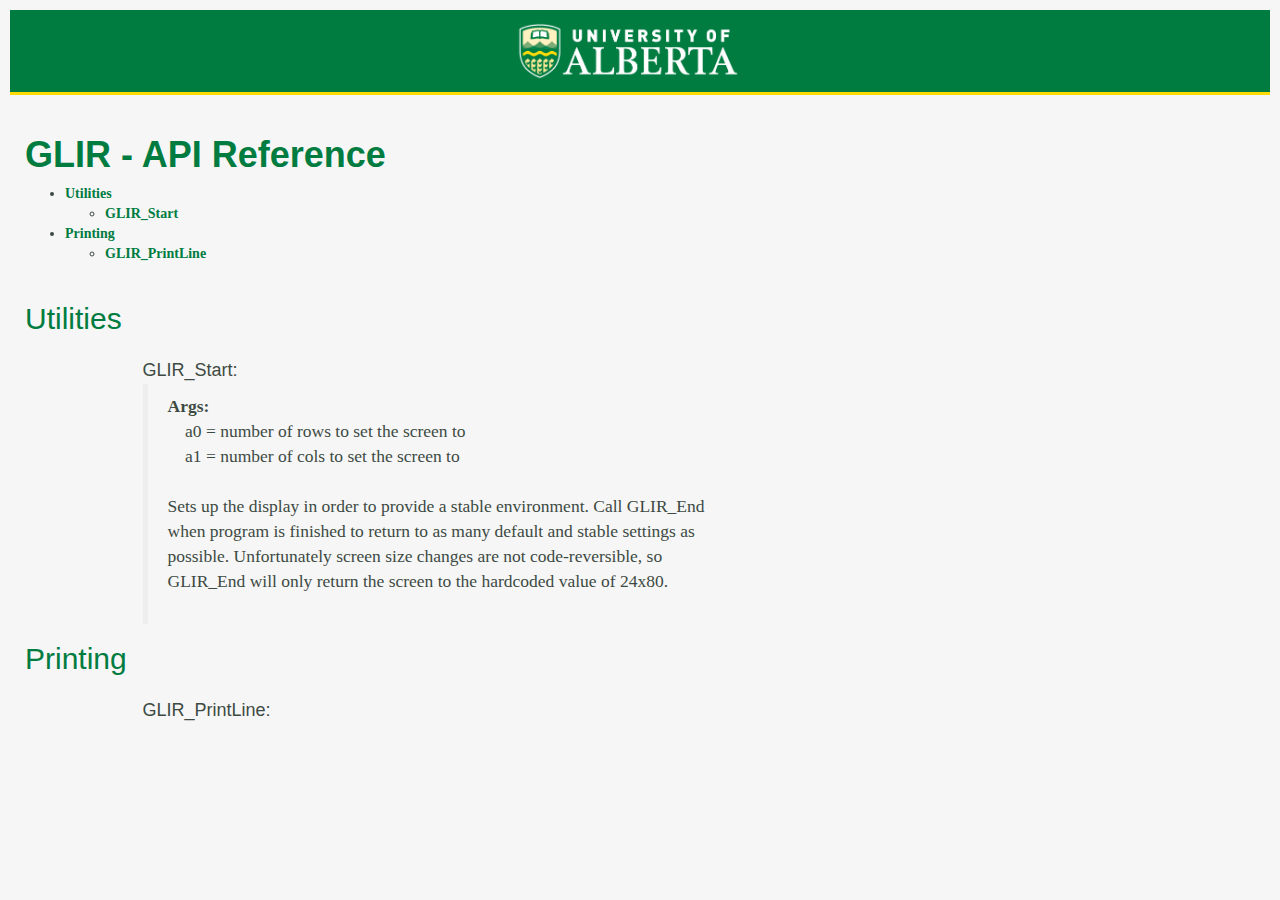
==== docs/reference.html @ 46a1d0a6 "Begun implementing API reference" ====
<!-- saved from url=(0061)https://ro-s-web-p-02.registrar.ualberta.ca/connect/index.php -->
<html lang="en"><head><meta http-equiv="Content-Type" content="text/html; charset=UTF-8">

<meta http-equiv="X-UA-Compatible" content="IE=edge">
<meta name="viewport" content="width=device-width, initial-scale=1">
<noscript>
        <meta http-equiv="refresh" content="0;url=noscript.html">
</noscript>
<title>GLIR - Reference</title>


<script src="../css_files/jquery.min.js"></script>
<script src="../css_files/jquery-ui.min.js"></script>
<script src="../css_files/bootstrap.min.js"></script>
<script src="../css_files//main.js"></script>

<link href="../css_files/bootstrap.min.css" rel="stylesheet">
<link href="../css_files/custom.css" rel="stylesheet">
<link href="../css_files/font-awesome.min.css" rel="stylesheet">
<link href="../css_files/jquery-ui.min.css" rel="stylesheet">

<meta charset="utf-8">
<meta name="viewport" content="width=device-width, initial-scale=1, shrink-to-fit=no">
<!--
    <link rel="stylesheet" href="https://maxcdn.bootstrapcdn.com/bootstrap/4.0.0-beta/css/bootstrap.min.css" integrity="sha384-/Y6pD6FV/Vv2HJnA6t+vslU6fwYXjCFtcEpHbNJ0lyAFsXTsjBbfaDjzALeQsN6M" crossorigin="anonymous">
-->

</head>
<body style="margin: 1rem">

<div class="banner container-fluid">
    <div class="container text-center banner-logo"><a href="http://www.ualberta.ca/"><img src="../css_files/logo-reverse.png"></a>
    </div>
</div>

    <div class="container-fluid">

        <h1 class="greentext"><strong>GLIR - API Reference</strong></h1>

    <ul>
        <li><b><a href="#Util">Utilities</a></b></li>
            <ul>
                <li><b><a href="#Start">GLIR_Start</a></b></li>
            </ul>
        </li>
        <li><b><a href="#Print">Printing</a></b>
            <ul>
                <li><b><a href="#PrintLine">GLIR_PrintLine</a></b></li>
            </ul>
        </li>
    </ul>

    <!-- <div><br><br><br><br><br><br><br><br><br><br><br><br><br><br><br><br><br><br><br><br><br><br><br><br><br><br><br><br><br><br><br><br><br><br><br><br><br><br><br><br><br><br><br><br></div> -->

    <div class="container-fluid">
        <div class="row">
            <div id="Util">
                <h2 class="greentext">Utilities</h2>
            </div>
                <div id="Start">
                    <div class="col-md-12 col-md-offset-1">
                        <dl><h4>GLIR_Start:</h4>
                            <!-- <div class="col-md-12 col-md-offset-1"> -->
                            <blockquote>
                            <div><dl>
                            <dt>Args:</dt>
                                    <dd>&emsp;a0 = number of rows to set the screen to<br>
                                        &emsp;a1 = number of cols to set the screen to<br></dd>
                                        <br>
                                        Sets up the display in order to provide a stable environment. Call GLIR_End<br>
                                        when program is finished to return to as many default and stable settings as<br>
                                        possible. Unfortunately screen size changes are not code-reversible, so<br>
                                        GLIR_End will only return the screen to the hardcoded value of 24x80.
                            </dl>
                            </div></blockquote>
                            <!-- </div> -->
                        </dl>
                    </div>
                </div>

            <div id="Print">
                <h2 class="greentext">Printing</h2>
            </div>
                <div id="PrintLine">
                    <div class="col-md-12 col-md-offset-1">
                        <h4>GLIR_PrintLine:</h4>
                    </div>
                </div>
        </div>

    </div>

</div>
</body>
</html>
---- css_files/custom.css ----
@font-face {
	font-family: DinWeb;
	src: url("../fonts/DINWeb.eot?#iefix") format("embedded-opentype"),
	     url("../fonts/DINWeb.woff") format("woff");
}

@font-face {
	font-family: DinWeb;
	src: url("../fonts/DINWeb-Bold.eot?#iefix") format("embedded-opentype"),
	     url("../fonts/DINWeb-Bold.woff") format("woff");
	font-weight: bold;
}

@font-face {
	font-family: DinWeb Medium;
	src: url("../fonts/DINWeb-Medium.eot?#iefix") format("embedded-opentype"),
	     url("../fonts/DINWeb-Medium.woff") format("woff");
}

@font-face {
    font-family: "FontAwesome";
    font-style: normal;
    font-weight: normal;
	/*src:url('//ualberta.ca/~publicas/uofa/font/fontawesome-webfont.eot');src:url('//ualberta.ca/~publicas/uofa/font/fontawesome-webfont.eot?#iefix') format('embedded-opentype'),url('//ualberta.ca/~publicas/uofa/font/fontawesome-webfont.woff') format('woff'),url('//ualberta.ca/~publicas/uofa/font/fontawesome-webfont.ttf') format('truetype'),url('//ualberta.ca/~publicas/uofa/font/fontawesome-webfont.svg#FontAwesome') format('svg');
*/
    src:url(//netdna.bootstrapcdn.com/font-awesome/2.0/font/fontawesome-webfont.eot?#iefix) format('eot'),
    url(//netdna.bootstrapcdn.com/font-awesome/2.0/font/fontawesome-webfont.woff) format('woff'),
    url(//netdna.bootstrapcdn.com/font-awesome/2.0/font/fontawesome-webfont.ttf) format('truetype'),
    url(//netdna.bootstrapcdn.com/font-awesome/2.0/font/fontawesome-webfont.svg#FontAwesome) format('svg');
}

.navbar-default {
background-color: #ffffff;
}

.navbar-default .navbar-nav>li>a {
color: #999;
}

body{
	background: #f6f6f6 url(../img/bg.gif) repeat top left;
	color: #3d4a43;
	font-family: "DinWeb";
}

.banner{
	background:#007c41 url(../img/banner-bg.svg) no-repeat center center;
	border-bottom:3px solid #FFDB05;
	color:white;
	font-size:48px;
	height:85px;
	background-size: cover;
	margin-bottom:6px;
}

.banner-logo img {
  margin-top: 0.25em;
  margin-left: -0.5em;
  height: 1.2em;
}

.wrapper{
	/*max-width:1060px;
	margin:auto;*/
	max-width: 1110px;
	margin: auto;
	padding-top: 0.9em;
}
.content{
	padding: 0 auto;
	min-height: 942px;
}

.well h3{
	margin-top:0px;
}

h1, h2, h3, h4, h5, h6, .site-title {
	margin: 1em 0 .3em;
	font-family: "DinWeb Medium",sans-serif;
	font-weight: normal;
	line-height: 1;
	color: inherit;
	text-rendering: optimizelegibility;
}

.greentext{
	color:#007c41;
}

.redtext{
	color:#FF6B6B;
}

#ro-logo{
		max-width: 392px;
		max-height:72px;
		background: transparent url(../img/ua-ro-logo.png) no-repeat center left;
		margin-top:0.25em;
		background-size: contain;
		display:block;
}

/*BTN FROM UALBERTA.ca*/
.btn{border:1px solid;font-size:1.2em;line-height:1em;padding:0.8em 1.5em 0.6em 1.5em;-webkit-border-radius:7px;-moz-border-radius:7px;border-radius:7px;font-family:"DIN Bold","Helvetica Neue",Helvetica,Arial,sans-serif;font-weight:normal;text-decoration:none;font-weight:500;text-align:center;}.btn:hover{text-decoration:none;}
.btn:active{text-shadow:none;text-decoration:none;}

.btn-green{border:1px solid #00af5c;border-bottom-color:#006d39;border-right-color:#007c41;font-size:1.2em;line-height:1em;*background-color:#00964f;background-image:-moz-linear-gradient(top, #00af5c, #007c41);background-image:-webkit-gradient(linear, 0 0, 0 100%, from(#00af5c), to(#007c41));background-image:-webkit-linear-gradient(top, #00af5c, #007c41);background-image:-o-linear-gradient(top, #00af5c, #007c41);background-image:linear-gradient(to bottom, #00af5c, #007c41);background-repeat:repeat-x;filter:progid:DXImageTransform.Microsoft.gradient(startColorstr='#ff00af5c', endColorstr='#ff007c41', GradientType=0);padding:0.8em 1.5em 0.6em 1.5em;-webkit-border-radius:7px;-moz-border-radius:7px;border-radius:7px;font-family:"DinWeb","Helvetica Neue",Helvetica,Arial,sans-serif;font-weight:normal;text-decoration:none;font-weight:500;color:#ffffff;text-shadow:1px 1px 1px #055e33;-webkit-box-shadow:0px 1px 4px rgba(0, 0, 0, 0.15), inset 1px 1px 1px #63cb9a, inset 0px -1px 3px #006234;-moz-box-shadow:0px 1px 4px rgba(0, 0, 0, 0.15), inset 1px 1px 1px #63cb9a, inset 0px -1px 3px #006234;box-shadow:0px 1px 4px rgba(0, 0, 0, 0.15), inset 1px 1px 1px #63cb9a, inset 0px -1px 3px #006234;text-align:center;}.btn-green:hover{*background-color:#00a054;background-image:-moz-linear-gradient(top, #00b961, #008646);background-image:-webkit-gradient(linear, 0 0, 0 100%, from(#00b961), to(#008646));background-image:-webkit-linear-gradient(top, #00b961, #008646);background-image:-o-linear-gradient(top, #00b961, #008646);background-image:linear-gradient(to bottom, #00b961, #008646);background-repeat:repeat-x;filter:progid:DXImageTransform.Microsoft.gradient(startColorstr='#ff00b961', endColorstr='#ff008646', GradientType=0);text-decoration:none;color:#ffffff;}
.btn-green:active{*background-color:#00a255;background-image:-moz-linear-gradient(top, #00964f, #00af5c);background-image:-webkit-gradient(linear, 0 0, 0 100%, from(#00964f), to(#00af5c));background-image:-webkit-linear-gradient(top, #00964f, #00af5c);background-image:-o-linear-gradient(top, #00964f, #00af5c);background-image:linear-gradient(to bottom, #00964f, #00af5c);background-repeat:repeat-x;filter:progid:DXImageTransform.Microsoft.gradient(startColorstr='#ff00964f', endColorstr='#ff00af5c', GradientType=0);-webkit-box-shadow:0px -1px 4px #ffffff, inset 0px -1px 6px #007c41;-moz-box-shadow:0px -1px 4px #ffffff, inset 0px -1px 6px #007c41;box-shadow:0px -1px 4px #ffffff, inset 0px -1px 6px #007c41;border:1px solid #007c41;text-shadow:none;text-decoration:none;color:#ffffff;}
.btn-grey{border:1px solid #dfe9e3;border-bottom-color:#b8cec1;border-right-color:#d0dfd6;font-size:1.2em;line-height:1em;*background-color:#eaefec;background-image:-moz-linear-gradient(top, #f4f4f4, #dfe9e3);background-image:-webkit-gradient(linear, 0 0, 0 100%, from(#f4f4f4), to(#dfe9e3));background-image:-webkit-linear-gradient(top, #f4f4f4, #dfe9e3);background-image:-o-linear-gradient(top, #f4f4f4, #dfe9e3);background-image:linear-gradient(to bottom, #f4f4f4, #dfe9e3);background-repeat:repeat-x;filter:progid:DXImageTransform.Microsoft.gradient(startColorstr='#fff4f4f4', endColorstr='#ffdfe9e3', GradientType=0);padding:0.8em 1em 0.6em 1em;-webkit-border-radius:7px;-moz-border-radius:7px;border-radius:7px;font-family:"DinWeb","Helvetica Neue",Helvetica,Arial,sans-serif;font-weight:normal;text-decoration:none;font-weight:500;color:#007c41;text-shadow:0px 1px 1px #ffffff;-webkit-box-shadow:0px 1px 4px rgba(0, 0, 0, 0.15), inset 1px 1px 1px #ffffff, inset 0px -1px 3px #d0dfd6;-moz-box-shadow:0px 1px 4px rgba(0, 0, 0, 0.15), inset 1px 1px 1px #ffffff, inset 0px -1px 3px #d0dfd6;box-shadow:0px 1px 4px rgba(0, 0, 0, 0.15), inset 1px 1px 1px #ffffff, inset 0px -1px 3px #d0dfd6;text-align:center;}.btn-grey:hover{*background-color:#f8faf9;background-image:-moz-linear-gradient(top, #ffffff, #f1f5f3);background-image:-webkit-gradient(linear, 0 0, 0 100%, from(#ffffff), to(#f1f5f3));background-image:-webkit-linear-gradient(top, #ffffff, #f1f5f3);background-image:-o-linear-gradient(top, #ffffff, #f1f5f3);background-image:linear-gradient(to bottom, #ffffff, #f1f5f3);background-repeat:repeat-x;filter:progid:DXImageTransform.Microsoft.gradient(startColorstr='#ffffffff', endColorstr='#fff1f5f3', GradientType=0);text-decoration:none;color:#007c41;}
.btn-grey:active{*background-color:#e0e7e3;background-image:-moz-linear-gradient(top, #d0dfd6, #f0f0f0);background-image:-webkit-gradient(linear, 0 0, 0 100%, from(#d0dfd6), to(#f0f0f0));background-image:-webkit-linear-gradient(top, #d0dfd6, #f0f0f0);background-image:-o-linear-gradient(top, #d0dfd6, #f0f0f0);background-image:linear-gradient(to bottom, #d0dfd6, #f0f0f0);background-repeat:repeat-x;filter:progid:DXImageTransform.Microsoft.gradient(startColorstr='#ffd0dfd6', endColorstr='#fff0f0f0', GradientType=0);-webkit-box-shadow:0px -1px 4px #ffffff, inset 0px -1px 6px #c1d4c9;-moz-box-shadow:0px -1px 4px #ffffff, inset 0px -1px 6px #c1d4c9;box-shadow:0px -1px 4px #ffffff, inset 0px -1px 6px #c1d4c9;border:1px solid #b5ccbe;text-shadow:none;text-decoration:none;color:#007c41;}
.btn-red{border:1px solid #7C0F00;border-bottom-color:#3a0700;border-right-color:#620c00;font-size:1.2em;line-height:1em;*background-color:#960800;background-image:-moz-linear-gradient(top, #af0000, #7c0f00);background-image:-webkit-gradient(linear, 0 0, 0 100%, from(#af0000), to(#7c0f00));background-image:-webkit-linear-gradient(top, #af0000, #7c0f00);background-image:-o-linear-gradient(top, #af0000, #7c0f00);background-image:linear-gradient(to bottom, #af0000, #7c0f00);background-repeat:repeat-x;filter:progid:DXImageTransform.Microsoft.gradient(startColorstr='#ffaf0000', endColorstr='#ff7c0f00', GradientType=0);padding:0.8em 1em 0.6em 1em;-webkit-border-radius:7px;-moz-border-radius:7px;border-radius:7px;font-family:"DinWeb","Helvetica Neue",Helvetica,Arial,sans-serif;font-weight:normal;text-decoration:none;font-weight:500;color:#fff;text-shadow:0px 1px 1px #6f6f6f;-webkit-box-shadow:0px 1px 4px rgba(0, 0, 0, 0.15), inset 1px 1px 1px #ff6262, inset 0px -1px 3px #960000;-moz-box-shadow:0px 1px 4px rgba(0, 0, 0, 0.15), inset 1px 1px 1px #ff6262, inset 0px -1px 3px #960000;box-shadow:0px 1px 4px rgba(0, 0, 0, 0.15), inset 1px 1px 1px #ff6262, inset 0px -1px 3px #960000;text-align:center;}.btn-red:hover{*background-color:#a50900;background-image:-moz-linear-gradient(top, #9b1300, #af0000);background-image:-webkit-gradient(linear, 0 0, 0 100%, from(#9b1300), to(#af0000));background-image:-webkit-linear-gradient(top, #9b1300, #af0000);background-image:-o-linear-gradient(top, #9b1300, #af0000);background-image:linear-gradient(to bottom, #9b1300, #af0000);background-repeat:repeat-x;filter:progid:DXImageTransform.Microsoft.gradient(startColorstr='#ff9b1300', endColorstr='#ffaf0000', GradientType=0);text-decoration:none;color:#fff;}
.btn-red:active{*background-color:#a20000;background-image:-moz-linear-gradient(top, #960000, #af0000);background-image:-webkit-gradient(linear, 0 0, 0 100%, from(#960000), to(#af0000));background-image:-webkit-linear-gradient(top, #960000, #af0000);background-image:-o-linear-gradient(top, #960000, #af0000);background-image:linear-gradient(to bottom, #960000, #af0000);background-repeat:repeat-x;filter:progid:DXImageTransform.Microsoft.gradient(startColorstr='#ff960000', endColorstr='#ffaf0000', GradientType=0);-webkit-box-shadow:0px -1px 4px #ffffff, inset 0px -1px 6px #7c0000;-moz-box-shadow:0px -1px 4px #ffffff, inset 0px -1px 6px #7c0000;box-shadow:0px -1px 4px #ffffff, inset 0px -1px 6px #7c0000;border:1px solid #350600;text-shadow:none;text-decoration:none;color:#fff;}
.btn-apply{text-shadow:1px 1px 1px #ffeedd;background-color:#ffdb05;background-image:-o-linear-gradient(transparent 90%, rgba(0, 0, 0, 0.1)),-o-linear-gradient(rgba(255, 255, 255, 0.15), rgba(255, 255, 255, 0.35) 50%, transparent 50%);background-image:-webkit-linear-gradient(transparent 90%, rgba(0, 0, 0, 0.1)),-webkit-linear-gradient(rgba(255, 255, 255, 0.15), rgba(255, 255, 255, 0.35) 50%, transparent 50%);background-image:-webkit-gradient(linear, left top, left bottom, from(transparent), color-stop(0.9, transparent), to(rgba(0, 0, 0, 0.1))),-webkit-gradient(linear, left top, left bottom, from(rgba(255, 255, 255, 0.15)), color-stop(0.5, rgba(255, 255, 255, 0.35)), color-stop(0.5, transparent), to(transparent));background-image:-moz-linear-gradient(transparent 90%, rgba(0, 0, 0, 0.1)),-moz-linear-gradient(rgba(255, 255, 255, 0.15), rgba(255, 255, 255, 0.35) 50%, transparent 50%);background-image:linear-gradient(transparent 90%, rgba(0, 0, 0, 0.1)),linear-gradient(rgba(255, 255, 255, 0.15), rgba(255, 255, 255, 0.35) 50%, transparent 50%);-webkit-box-shadow:0px 1px 4px rgba(0, 0, 0, 0.2), inset 0px 1px 4px rgba(255, 255, 255, 0.65);-moz-box-shadow:0px 1px 4px rgba(0, 0, 0, 0.2), inset 0px 1px 4px rgba(255, 255, 255, 0.65);box-shadow:0px 1px 4px rgba(0, 0, 0, 0.2), inset 0px 1px 4px rgba(255, 255, 255, 0.65);border:1px solid;border-color:transparent rgba(0, 0, 0, 0.15) rgba(0, 0, 0, 0.25);color:#007c41;position:relative;text-align:left;padding-left:10px;padding-right:2.5em;}.btn-apply:hover{text-shadow:1px 1px 1px #ffeedd;background-color:#ffe652;background-image:-o-linear-gradient(transparent 90%, rgba(0, 0, 0, 0.1)),-o-linear-gradient(rgba(255, 255, 255, 0.15), rgba(255, 255, 255, 0.35) 50%, transparent 50%);background-image:-webkit-linear-gradient(transparent 90%, rgba(0, 0, 0, 0.1)),-webkit-linear-gradient(rgba(255, 255, 255, 0.15), rgba(255, 255, 255, 0.35) 50%, transparent 50%);background-image:-webkit-gradient(linear, left top, left bottom, from(transparent), color-stop(0.9, transparent), to(rgba(0, 0, 0, 0.1))),-webkit-gradient(linear, left top, left bottom, from(rgba(255, 255, 255, 0.15)), color-stop(0.5, rgba(255, 255, 255, 0.35)), color-stop(0.5, transparent), to(transparent));background-image:-moz-linear-gradient(transparent 90%, rgba(0, 0, 0, 0.1)),-moz-linear-gradient(rgba(255, 255, 255, 0.15), rgba(255, 255, 255, 0.35) 50%, transparent 50%);background-image:linear-gradient(transparent 90%, rgba(0, 0, 0, 0.1)),linear-gradient(rgba(255, 255, 255, 0.15), rgba(255, 255, 255, 0.35) 50%, transparent 50%);-webkit-box-shadow:0px 1px 4px rgba(0, 0, 0, 0.2), inset 0px 1px 4px rgba(255, 255, 255, 0.65);-moz-box-shadow:0px 1px 4px rgba(0, 0, 0, 0.2), inset 0px 1px 4px rgba(255, 255, 255, 0.65);box-shadow:0px 1px 4px rgba(0, 0, 0, 0.2), inset 0px 1px 4px rgba(255, 255, 255, 0.65);border:1px solid;border-color:transparent rgba(0, 0, 0, 0.15) rgba(0, 0, 0, 0.25);color:#007c41;}
.btn-apply:active{text-shadow:1px 1px 1px #ffeedd;background-color:#fad600;background-image:-o-linear-gradient(transparent 90%, rgba(0, 0, 0, 0.1)),-o-linear-gradient(rgba(255, 255, 255, 0.15), rgba(255, 255, 255, 0.35) 50%, transparent 50%);background-image:-webkit-linear-gradient(transparent 90%, rgba(0, 0, 0, 0.1)),-webkit-linear-gradient(rgba(255, 255, 255, 0.15), rgba(255, 255, 255, 0.35) 50%, transparent 50%);background-image:-webkit-gradient(linear, left top, left bottom, from(transparent), color-stop(0.9, transparent), to(rgba(0, 0, 0, 0.1))),-webkit-gradient(linear, left top, left bottom, from(rgba(255, 255, 255, 0.15)), color-stop(0.5, rgba(255, 255, 255, 0.35)), color-stop(0.5, transparent), to(transparent));background-image:-moz-linear-gradient(transparent 90%, rgba(0, 0, 0, 0.1)),-moz-linear-gradient(rgba(255, 255, 255, 0.15), rgba(255, 255, 255, 0.35) 50%, transparent 50%);background-image:linear-gradient(transparent 90%, rgba(0, 0, 0, 0.1)),linear-gradient(rgba(255, 255, 255, 0.15), rgba(255, 255, 255, 0.35) 50%, transparent 50%);-webkit-box-shadow:0px 1px 4px rgba(0, 0, 0, 0.2), inset 0px 1px 4px rgba(180, 180, 180, 0.65);-moz-box-shadow:0px 1px 4px rgba(0, 0, 0, 0.2), inset 0px 1px 4px rgba(180, 180, 180, 0.65);box-shadow:0px 1px 4px rgba(0, 0, 0, 0.2), inset 0px 1px 4px rgba(180, 180, 180, 0.65);border:1px solid;border-color:transparent rgba(0, 0, 0, 0.15) rgba(0, 0, 0, 0.25);color:#007c41;-webkit-box-shadow:inset 0px 0px 5px #b79d00, 0px 1px 2px #b4b4b4;-moz-box-shadow:inset 0px 0px 5px #b79d00, 0px 1px 2px #b4b4b4;box-shadow:inset 0px 0px 5px #b79d00, 0px 1px 2px #b4b4b4;text-shadow:none;}
.btn-apply:after{position:absolute;top:0.4666666666666667em;right:10px;z-index:10;display:inline-block;font-family:FontAwesome;*display:inline;*zoom:1;font-style:normal;font-weight:normal;text-decoration:inherit;font-size:1.5em;top:50%;margin-top:-0.25em;height:0.75em;line-height:16px;vertical-align:middle;color:#007c41;text-shadow:1px 1px 2px #fff5b7;pointer-events:none;content:"\f0a9";}
.btn-work,.btn-give{text-shadow:1px 1px 1px #ffffff;background-color:#e8eeea;background-image:-o-linear-gradient(transparent 90%, rgba(0, 0, 0, 0.1)),-o-linear-gradient(rgba(255, 255, 255, 0.15), rgba(255, 255, 255, 0.35) 50%, transparent 50%);background-image:-webkit-linear-gradient(transparent 90%, rgba(0, 0, 0, 0.1)),-webkit-linear-gradient(rgba(255, 255, 255, 0.15), rgba(255, 255, 255, 0.35) 50%, transparent 50%);background-image:-webkit-gradient(linear, left top, left bottom, from(transparent), color-stop(0.9, transparent), to(rgba(0, 0, 0, 0.1))),-webkit-gradient(linear, left top, left bottom, from(rgba(255, 255, 255, 0.15)), color-stop(0.5, rgba(255, 255, 255, 0.35)), color-stop(0.5, transparent), to(transparent));background-image:-moz-linear-gradient(transparent 90%, rgba(0, 0, 0, 0.1)),-moz-linear-gradient(rgba(255, 255, 255, 0.15), rgba(255, 255, 255, 0.35) 50%, transparent 50%);background-image:linear-gradient(transparent 90%, rgba(0, 0, 0, 0.1)),linear-gradient(rgba(255, 255, 255, 0.15), rgba(255, 255, 255, 0.35) 50%, transparent 50%);-webkit-box-shadow:0px 1px 4px rgba(0, 0, 0, 0.2), inset 0px 1px 4px rgba(255, 255, 255, 0.65);-moz-box-shadow:0px 1px 4px rgba(0, 0, 0, 0.2), inset 0px 1px 4px rgba(255, 255, 255, 0.65);box-shadow:0px 1px 4px rgba(0, 0, 0, 0.2), inset 0px 1px 4px rgba(255, 255, 255, 0.65);border:1px solid;border-color:transparent rgba(0, 0, 0, 0.15) rgba(0, 0, 0, 0.25);color:#007c41;position:relative;text-align:left;padding-left:10px;padding-right:2.5em;}
.btn-work:after,.btn-give:after{position:absolute;font-size:1.5em;top:50%;margin-top:-0.25em;height:0.75em;line-height:16px;vertical-align:middle;right:10px;z-index:10;display:inline-block;*display:inline;*zoom:1;font-family:FontAwesome;font-style:normal;font-weight:normal;text-decoration:inherit;color:#93b5a1;text-shadow:1px 1px 2px #fff;pointer-events:none;content:"\f0a9";}
.btn-work:hover,.btn-give:hover{text-shadow:1px 1px 1px #ffffff;background-color:#ffffff;background-image:-o-linear-gradient(transparent 90%, rgba(0, 0, 0, 0.1)),-o-linear-gradient(rgba(255, 255, 255, 0.15), rgba(255, 255, 255, 0.35) 50%, transparent 50%);background-image:-webkit-linear-gradient(transparent 90%, rgba(0, 0, 0, 0.1)),-webkit-linear-gradient(rgba(255, 255, 255, 0.15), rgba(255, 255, 255, 0.35) 50%, transparent 50%);background-image:-webkit-gradient(linear, left top, left bottom, from(transparent), color-stop(0.9, transparent), to(rgba(0, 0, 0, 0.1))),-webkit-gradient(linear, left top, left bottom, from(rgba(255, 255, 255, 0.15)), color-stop(0.5, rgba(255, 255, 255, 0.35)), color-stop(0.5, transparent), to(transparent));background-image:-moz-linear-gradient(transparent 90%, rgba(0, 0, 0, 0.1)),-moz-linear-gradient(rgba(255, 255, 255, 0.15), rgba(255, 255, 255, 0.35) 50%, transparent 50%);background-image:linear-gradient(transparent 90%, rgba(0, 0, 0, 0.1)),linear-gradient(rgba(255, 255, 255, 0.15), rgba(255, 255, 255, 0.35) 50%, transparent 50%);-webkit-box-shadow:0px 1px 4px rgba(0, 0, 0, 0.2), inset 0px 1px 4px rgba(255, 255, 255, 0.65);-moz-box-shadow:0px 1px 4px rgba(0, 0, 0, 0.2), inset 0px 1px 4px rgba(255, 255, 255, 0.65);box-shadow:0px 1px 4px rgba(0, 0, 0, 0.2), inset 0px 1px 4px rgba(255, 255, 255, 0.65);border:1px solid;border-color:transparent rgba(0, 0, 0, 0.15) rgba(0, 0, 0, 0.25);color:#007c41;}.btn-work:hover:after,.btn-give:hover:after{color:#007c41;}
.btn-work:active,.btn-give:active{text-shadow:1px 1px 1px #ffffff;background-color:#e2eae5;background-image:-o-linear-gradient(transparent 90%, rgba(0, 0, 0, 0.1)),-o-linear-gradient(rgba(255, 255, 255, 0.15), rgba(255, 255, 255, 0.35) 50%, transparent 50%);background-image:-webkit-linear-gradient(transparent 90%, rgba(0, 0, 0, 0.1)),-webkit-linear-gradient(rgba(255, 255, 255, 0.15), rgba(255, 255, 255, 0.35) 50%, transparent 50%);background-image:-webkit-gradient(linear, left top, left bottom, from(transparent), color-stop(0.9, transparent), to(rgba(0, 0, 0, 0.1))),-webkit-gradient(linear, left top, left bottom, from(rgba(255, 255, 255, 0.15)), color-stop(0.5, rgba(255, 255, 255, 0.35)), color-stop(0.5, transparent), to(transparent));background-image:-moz-linear-gradient(transparent 90%, rgba(0, 0, 0, 0.1)),-moz-linear-gradient(rgba(255, 255, 255, 0.15), rgba(255, 255, 255, 0.35) 50%, transparent 50%);background-image:linear-gradient(transparent 90%, rgba(0, 0, 0, 0.1)),linear-gradient(rgba(255, 255, 255, 0.15), rgba(255, 255, 255, 0.35) 50%, transparent 50%);-webkit-box-shadow:0px 1px 4px rgba(0, 0, 0, 0.2), inset 0px 1px 4px rgba(255, 255, 255, 0.65);-moz-box-shadow:0px 1px 4px rgba(0, 0, 0, 0.2), inset 0px 1px 4px rgba(255, 255, 255, 0.65);box-shadow:0px 1px 4px rgba(0, 0, 0, 0.2), inset 0px 1px 4px rgba(255, 255, 255, 0.65);border:1px solid;border-color:transparent rgba(0, 0, 0, 0.15) rgba(0, 0, 0, 0.25);color:#007c41;-webkit-box-shadow:inset 0px 0px 5px #bccdc2, 0px 1px 2px #ffffff;-moz-box-shadow:inset 0px 0px 5px #bccdc2, 0px 1px 2px #ffffff;box-shadow:inset 0px 0px 5px #bccdc2, 0px 1px 2px #ffffff;text-shadow:none;}
.btn-apply.btn-micro:after,.btn-give.btn-micro:after,.btn-work.btn-micro:after{top:48%;}
.btn-large{font-size:1.4em;}
.btn-small{font-size:1em;}
.btn-micro{font-size:0.815em;text-transform:uppercase;}

a.btn:visited{
	color: #007c41;
}


.btn {
font-family: "DinWeb","Helvetica Neue",Helvetica,Arial,sans-serif;
font-weight: bold;
text-align: left;
display: block;
font-size: 1em;
}

.btn-green{

margin:0;
}

.extrude {
	padding: .7142857142857143em;
	background: #fff;
	border: none;
	-webkit-border-radius: 4px;
	-moz-border-radius: 4px;
	border-radius: 4px;
	-webkit-box-shadow: 0 1px 4px rgba(0,30,15,.2);
	-moz-box-shadow: 0 1px 4px rgba(0,30,15,.2);
	box-shadow: 0 1px 4px rgba(0,30,15,.2);
}

h5.sidebar-title {
	line-height: 1.2em;
	font-size: 1.2em;
	margin: -.7143em -.68em 0 -.68em;
	padding: .7143em .68em .35714em;
	border-bottom: 1px solid #dfe9e3;
	font-family: "DIN Medium",sans-serif;
	font-weight: normal;
	-webkit-border-radius: 3px 3px 0 0;
	-moz-border-radius: 3px 3px 0 0;
	border-radius: 3px 3px 0 0;
	background-image: -moz-linear-gradient(top,#fff,#eef3f0);
	background-image: -webkit-gradient(linear,0 0,0 100%,from(#fff),to(#eef3f0));
	background-image: -webkit-linear-gradient(top,#fff,#eef3f0);
	background-image: -o-linear-gradient(top,#fff,#eef3f0);
	background-image: linear-gradient(to bottom,#fff,#eef3f0);
	background-repeat: repeat-x;
	filter: progid:DXImageTransform.Microsoft.gradient(startColorstr='#ffffffff',endColorstr='#ffeef3f0',GradientType=0);
	text-shadow: 1px 1px 0 #fff;
}

.sidebar .data-list, #search-result-list {
	list-style: none;
	margin: 0;
	padding: 0;
}



.sidebar .data-list li {
	display: block;
	padding: .7em 0 .5em;
	border: 1px solid transparent;
	border-top: 1px dotted #e0e0e0;
	line-height: 135%;
}

.sidebar .data-list li:first-child {
	border-top: none;
	padding-top:0;
}

.sidebar .data-list li a{
	color:#007C41;
}

#search-result-list li {
	display: block;
	padding: .7em 0 .5em;
	border: 1px solid transparent;
	border-top: 1px dotted #e0e0e0;
	line-height: 135%;
	padding: .7142857142857143em;
	background: #fff;
	border: none;
	-webkit-border-radius: 4px;
	-moz-border-radius: 4px;
	border-radius: 4px;
	-webkit-box-shadow: 0 1px 4px rgba(0,30,15,.2);
	-moz-box-shadow: 0 1px 4px rgba(0,30,15,.2);
	box-shadow: 0 1px 4px rgba(0,30,15,.2);	
	margin-top: 10px;
}

#search-result-list li a{
	margin: 0px 0 12px;

}

h5{
	font-size:16px;
}

.answer-title{
	font-family: "DinWeb Medium";

	color:#007c41;
	margin: 12px 0;
}

@media (min-width: 768px) {
	.searchBar .search{
		border-top-right-radius: 0;
		border-bottom-right-radius: 0;
		margin-right:0;
		width:90%;
	}

	.searchBar .btn{
		border-top-left-radius: 0;
		border-bottom-left-radius: 0;
		margin-left:0;
		width:10%;
		margin-top:0px;
		text-align: center;
	}

	.content{
		min-height: 1042px;
	}

	.holiday-closure-text{
		font-size:85%;
	}

}


@media (max-width: 992px) {
	.btn{
		margin-top:0.5em;
	}

	.nav>li>a{
		padding-left:10px;
		padding-right:10px;
	}

	.btn-print{
		display:none;
	}

}

@media (max-width: 768px) {

	h3{
		font-size:22px;
	}


}

.noresult{
	color:red;
}


.contact-info{
	opacity: 0.7;
}


.no-top-margin{
	margin-top:0px;
}

.answer-rating .radio{
	margin-right:16px;
}

.din-bold{
	font-family: "DinWeb";
	font-weight: bold;
}

a, a:visited, a:active{
	color: #007C41;
}


.footer{
	background:#007c41 url(../img/banner-bg.svg) no-repeat center center;
	background-color:#007c41; border-top: #FFDB05 3px solid; margin-top:16px;

	height: 20px;
	width:100%;
	display:block;
	margin-top:3em;
	height:5em;

}

.extrude{
	margin-top:20px; margin-bottom:24px;
}

.main-col-content{
	margin-top:2.5em;
}

#ratingForm input {
margin-right: 0.2em;
}

#ratingForm button {
margin-top: 10px;
width: 100%;
}

.btn-file {
    position: relative;
    overflow: hidden;
}
.btn-file input[type=file] {
    position: absolute;
    top: 0;
    right: 0;
    min-width: 100%;
    min-height: 100%;
    font-size: 999px;
    text-align: right;
    filter: alpha(opacity=0);
    opacity: 0;
    outline: none;
    background: white;
    cursor: inherit;
    display: block;
}

.red{
	color:red;
}


<!-- ANJU -->

#page-logo {
    max-width: 392px;
    max-height: 72px;
    background: transparent url(../img/ua-ro-logo.png) no-repeat center left;
    margin-top: 0.25em;
    background-size: contain;
    display: block;
}

.emphasis-text { 
    font-weight: bold;
}

.title-row {
	margin-bottom: 1em;
}

.no-emphasis-text {
	font-weight: normal;
}

.banner-inner .site-title {
    display: block;
    bottom: .25em;
    margin: 0;
    position: absolute;
    z-index: 15;
    text-decoration: none;
}

a.site-title {
    color: #fff;
    font-size: 0.9em;
    line-height: 1.2em;
    text-shadow: 0 1px 5px rgba(0,0,0,.35);
    font-family: "DIN Medium",sans-serif;
    text-decoration: none;
}

a.site-title:hover {
    color: #FFDB05;  
}

.fa-asterisk {
    color: #FF6B6B;
    font-size: 0.65em;
    padding-left: 0.35em;
    margin-top: -13px;
}

#wr-other-text {
    margin-left: 1em; 
    margin-top: 2px; i
}

.errors {
    background-color: #ffe3e3;
    border-color: #dd0000;
    color: #880000;
    padding: 1em;
}

.form-row {
    padding-bottom: 1em;
}

.checkbox-label {
	font-weight: normal;
}
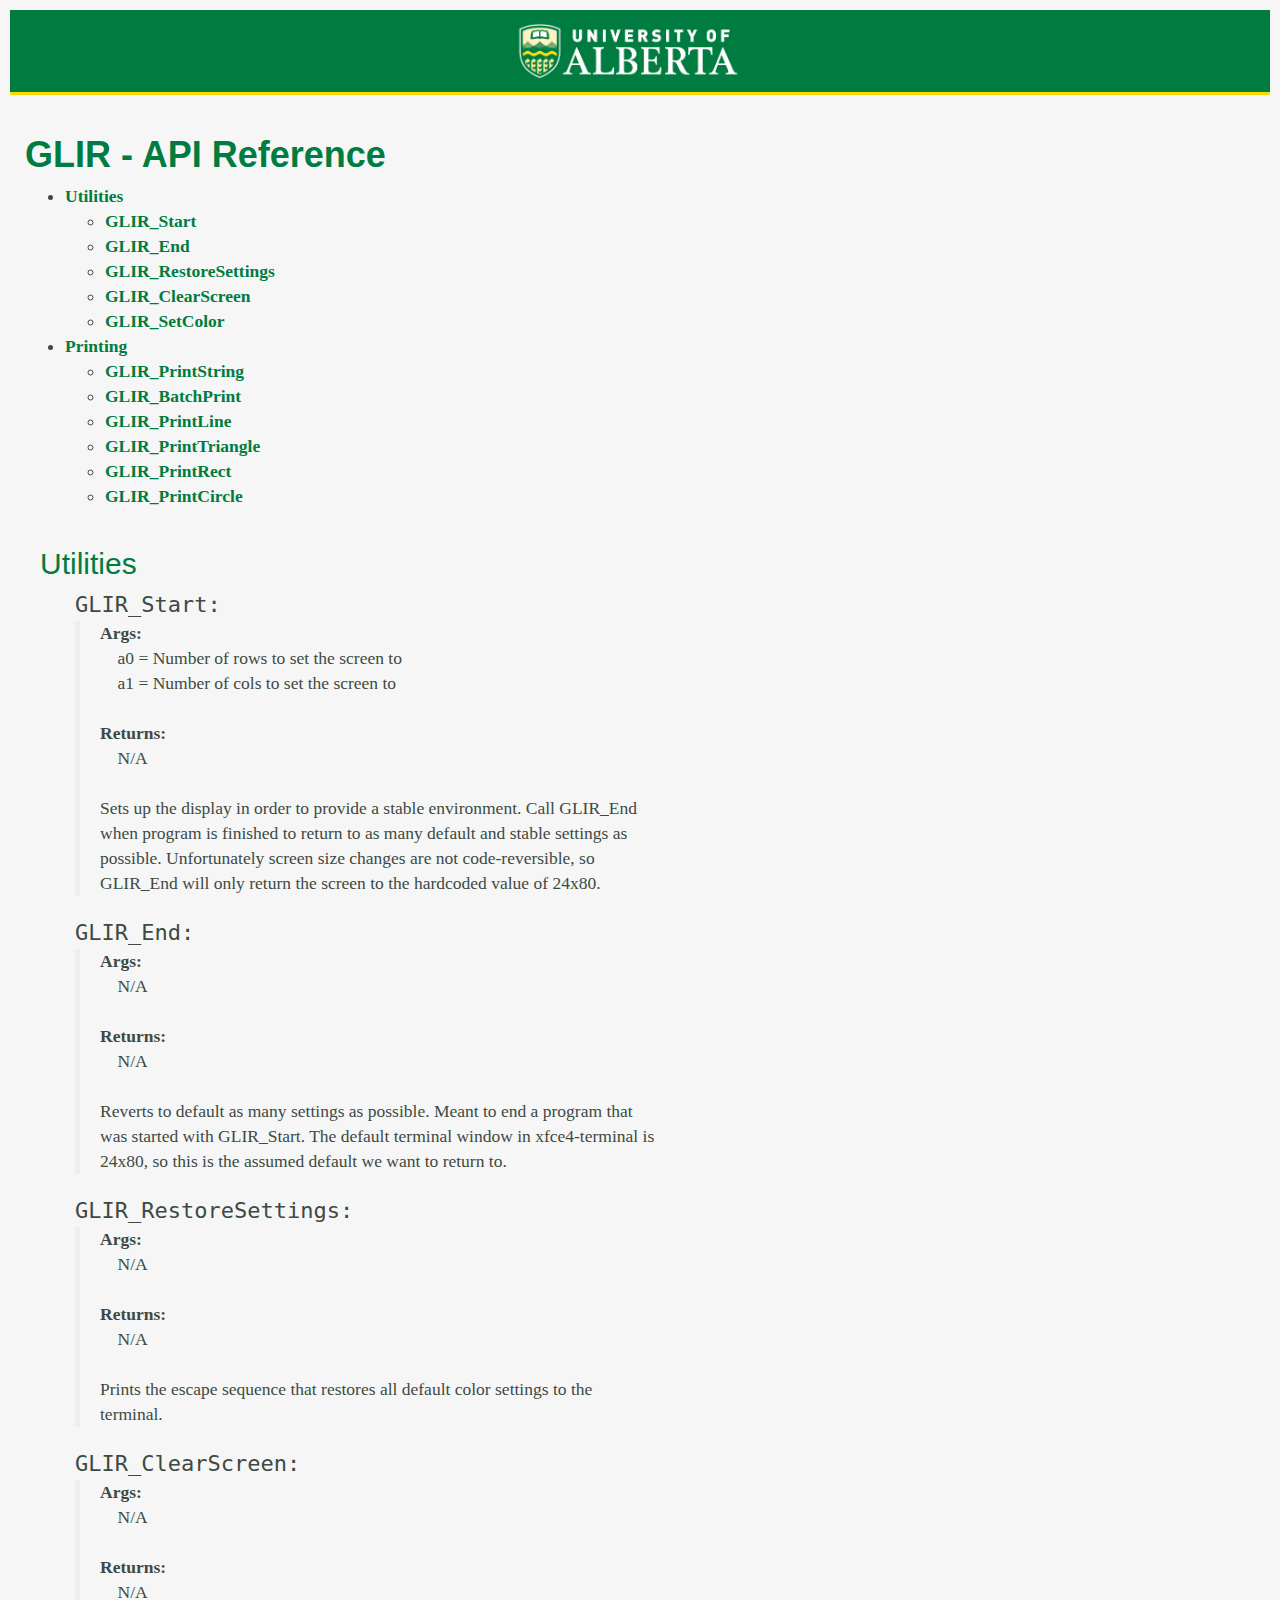
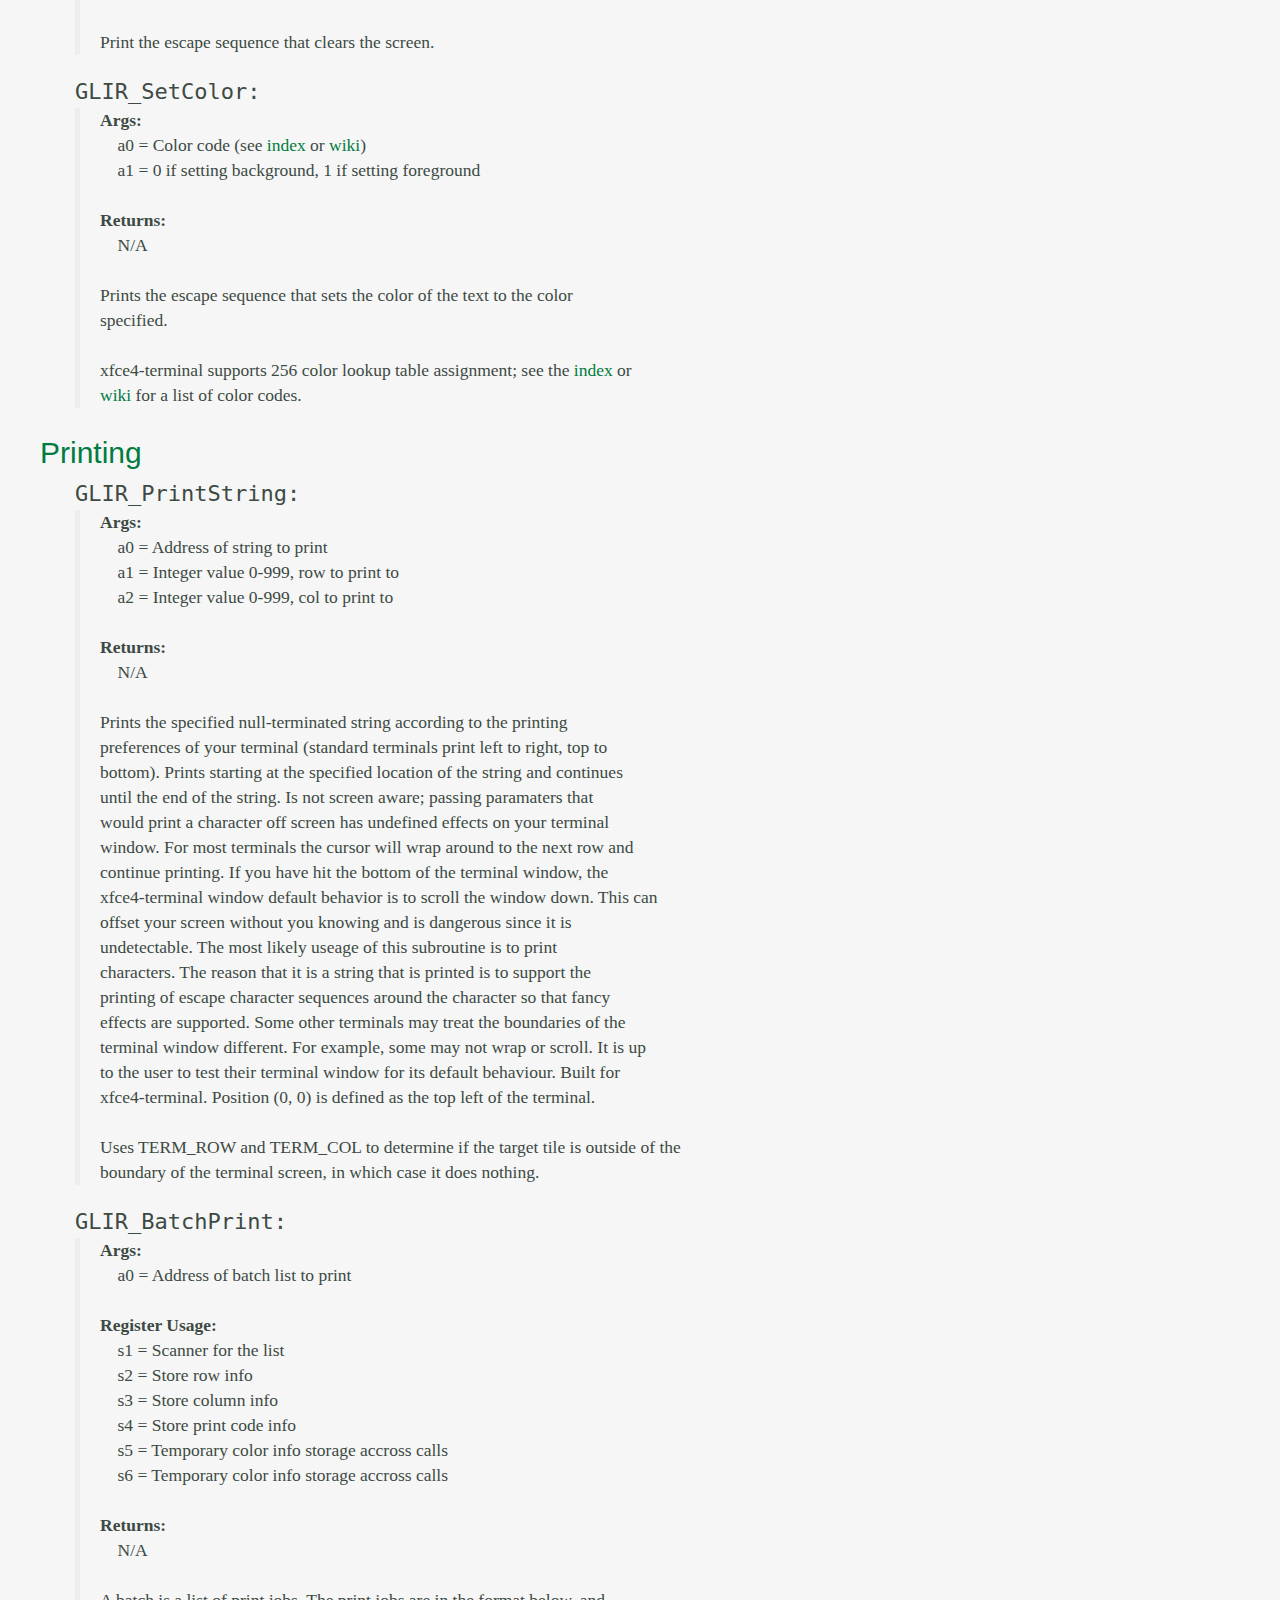
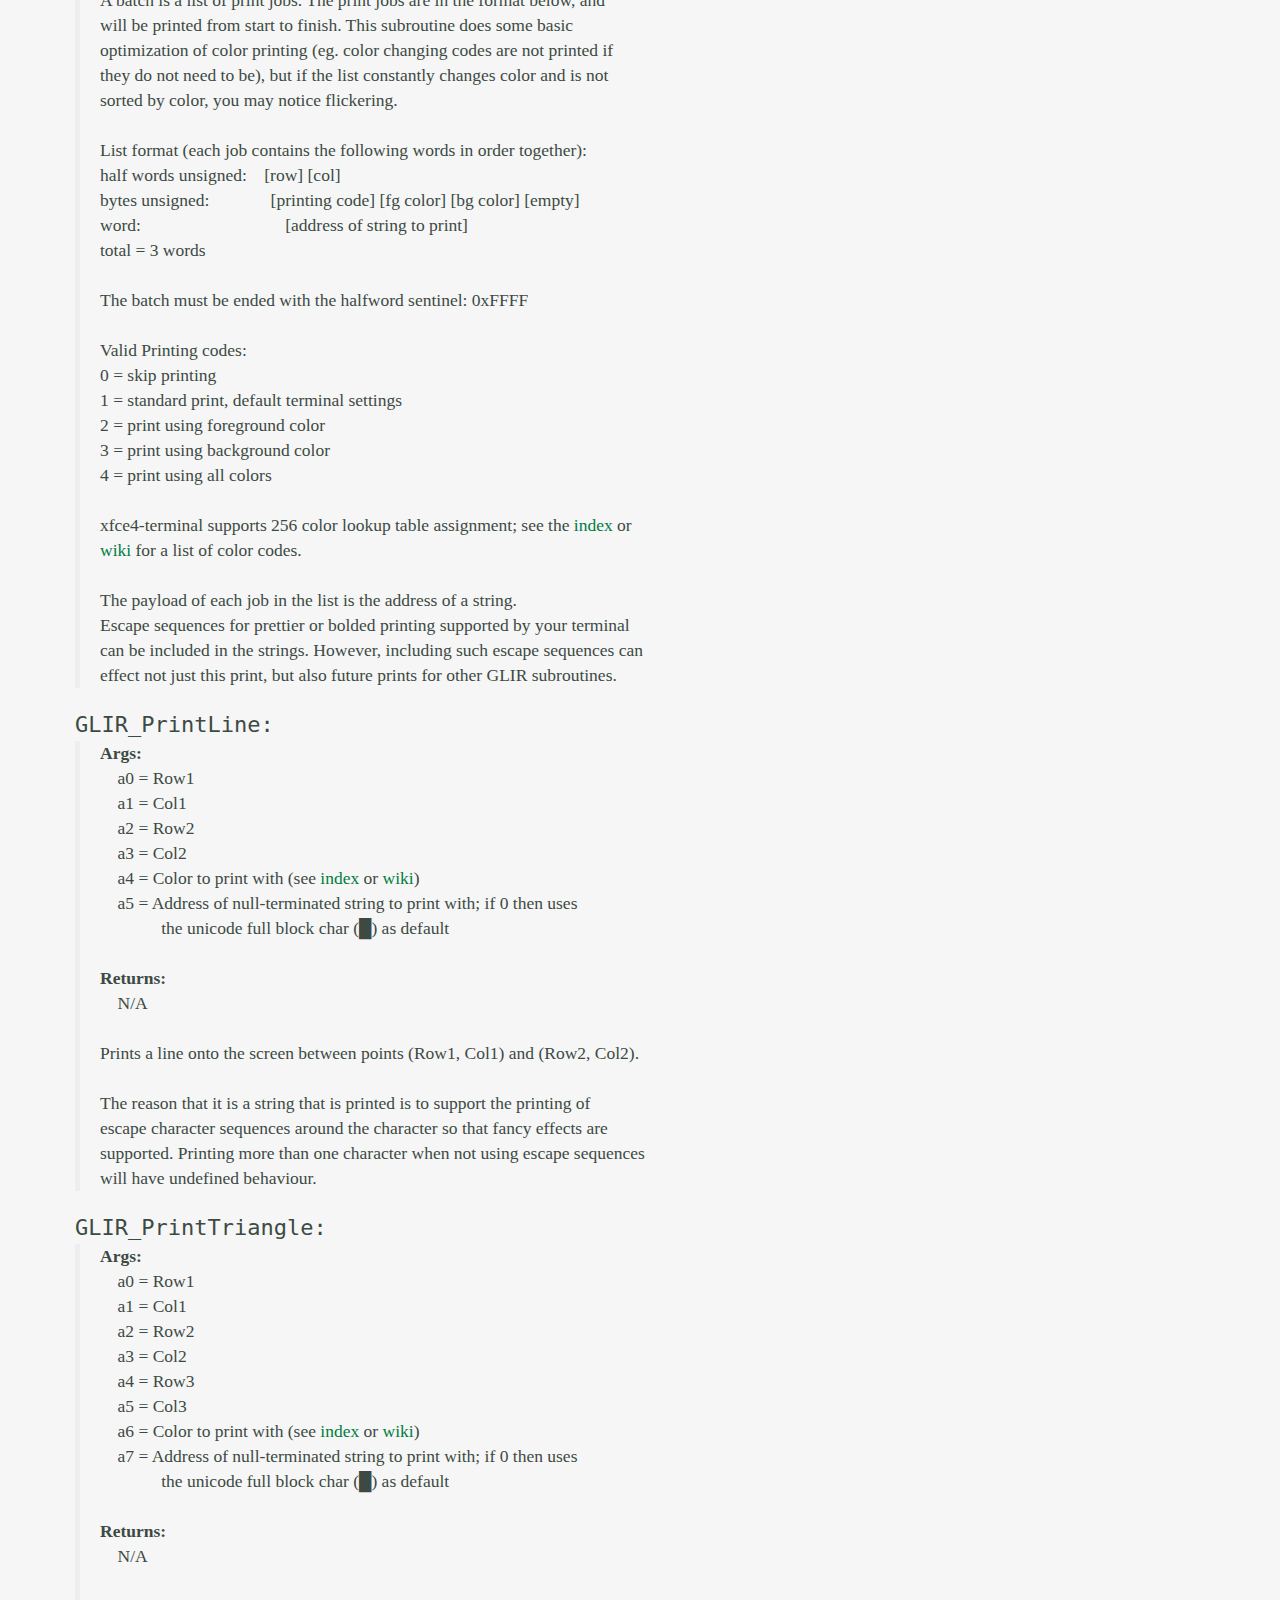
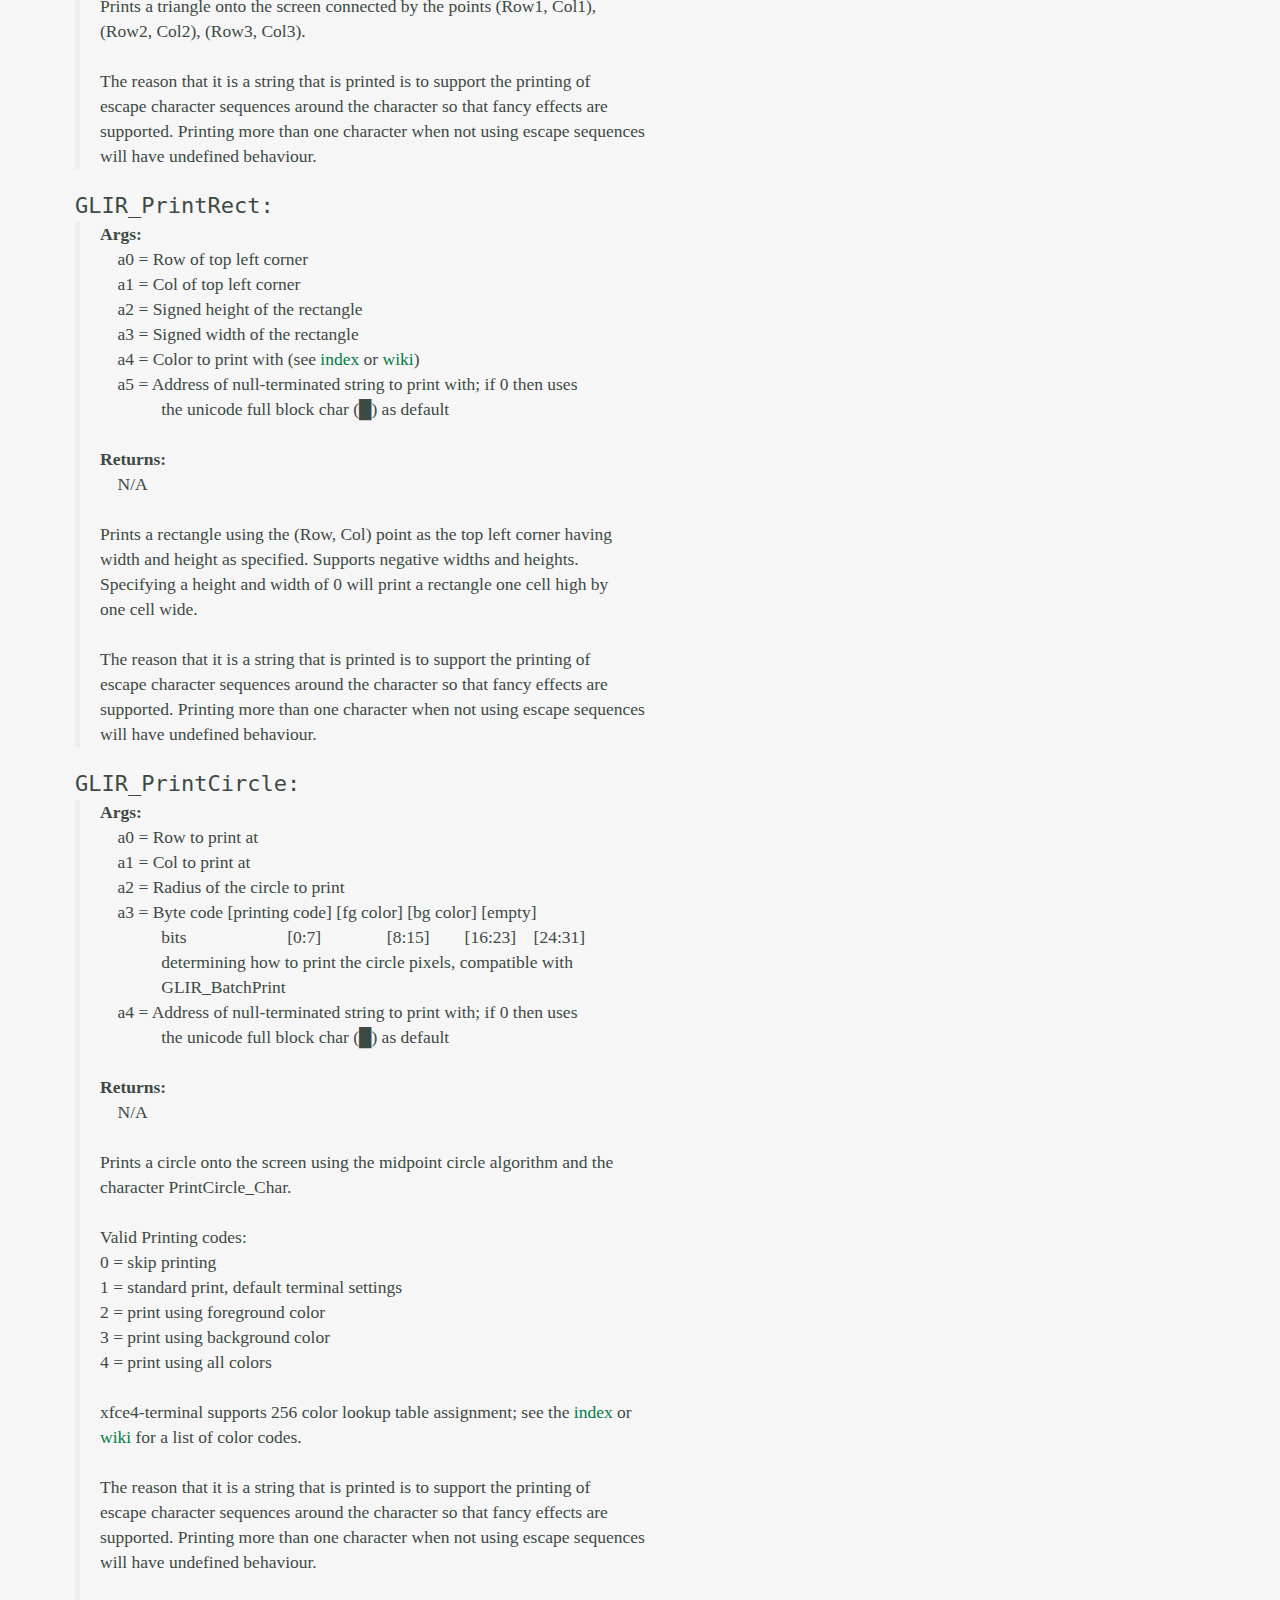
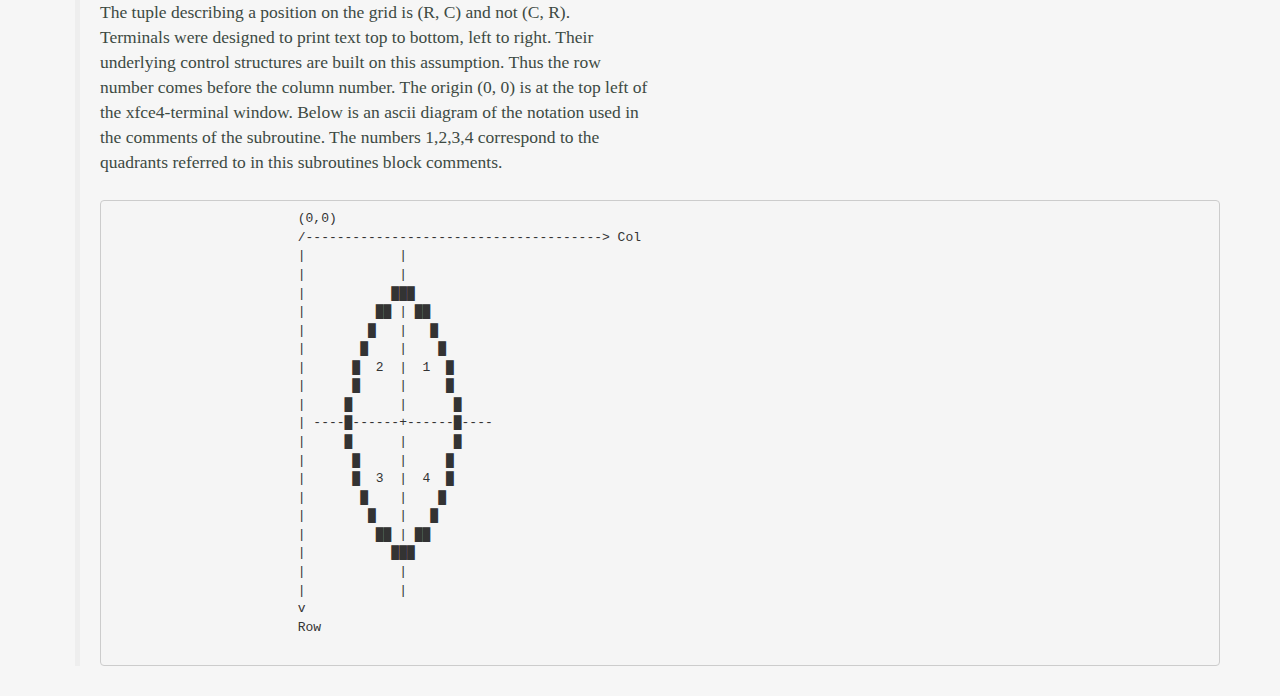
==== commit 199a4208: "Merge pull request #3 from cmput229/devel" ====
--- a/docs/reference.html
+++ b/docs/reference.html
@@ -33,19 +33,27 @@
     </div>
 </div>
 
-    <div class="container-fluid">
-
-        <h1 class="greentext"><strong>GLIR - API Reference</strong></h1>
+<div class="container-fluid">
+    <h1 class="greentext"><strong>GLIR - API Reference</strong></h1>
 
     <ul>
         <li><b><a href="#Util">Utilities</a></b></li>
             <ul>
                 <li><b><a href="#Start">GLIR_Start</a></b></li>
+                <li><b><a href="#End">GLIR_End</a></b></li>
+                <li><b><a href="#Restore">GLIR_RestoreSettings</a></b></li>
+                <li><b><a href="#Clear">GLIR_ClearScreen</a></b></li>
+                <li><b><a href="#Set">GLIR_SetColor</a></b></li>
             </ul>
         </li>
-        <li><b><a href="#Print">Printing</a></b>
+        <li><b><a href="#Printing">Printing</a></b>
             <ul>
+                <li><b><a href="#PrintString">GLIR_PrintString</a></b></li>
+                <li><b><a href="#Batch">GLIR_BatchPrint</a></b></li>
                 <li><b><a href="#PrintLine">GLIR_PrintLine</a></b></li>
+                <li><b><a href="#PrintTriangle">GLIR_PrintTriangle</a></b></li>
+                <li><b><a href="#PrintRect">GLIR_PrintRect</a></b></li>
+                <li><b><a href="#PrintCircle">GLIR_PrintCircle</a></b></li>
             </ul>
         </li>
     </ul>
@@ -53,40 +61,342 @@
     <!-- <div><br><br><br><br><br><br><br><br><br><br><br><br><br><br><br><br><br><br><br><br><br><br><br><br><br><br><br><br><br><br><br><br><br><br><br><br><br><br><br><br><br><br><br><br></div> -->
 
     <div class="container-fluid">
-        <div class="row">
-            <div id="Util">
-                <h2 class="greentext">Utilities</h2>
-            </div>
-                <div id="Start">
-                    <div class="col-md-12 col-md-offset-1">
-                        <dl><h4>GLIR_Start:</h4>
-                            <!-- <div class="col-md-12 col-md-offset-1"> -->
-                            <blockquote>
-                            <div><dl>
-                            <dt>Args:</dt>
-                                    <dd>&emsp;a0 = number of rows to set the screen to<br>
-                                        &emsp;a1 = number of cols to set the screen to<br></dd>
-                                        <br>
-                                        Sets up the display in order to provide a stable environment. Call GLIR_End<br>
-                                        when program is finished to return to as many default and stable settings as<br>
-                                        possible. Unfortunately screen size changes are not code-reversible, so<br>
-                                        GLIR_End will only return the screen to the hardcoded value of 24x80.
-                            </dl>
-                            </div></blockquote>
-                            <!-- </div> -->
-                        </dl>
-                    </div>
-                </div>
-
-            <div id="Print">
-                <h2 class="greentext">Printing</h2>
-            </div>
-                <div id="PrintLine">
-                    <div class="col-md-12 col-md-offset-1">
-                        <h4>GLIR_PrintLine:</h4>
-                    </div>
-                </div>
+        <div id="Util">
+            <h2 class="greentext">Utilities</h2>
         </div>
+            <div id="Start" style="margin-left: 2em">
+                <dl><code-ref>GLIR_Start:</code-ref>
+                    <blockquote>
+                    <div><dl>
+                    <dt>Args:</dt>
+                            <dd>&emsp;a0 = Number of rows to set the screen to<br>
+                                &emsp;a1 = Number of cols to set the screen to</dd>
+                        <br>
+                    <dt>Returns:</dt>
+                            <dd>&emsp;N/A</dd>
+                        <br>
+                        Sets up the display in order to provide a stable environment. Call GLIR_End<br>
+                        when program is finished to return to as many default and stable settings as<br>
+                        possible. Unfortunately screen size changes are not code-reversible, so<br>
+                        GLIR_End will only return the screen to the hardcoded value of 24x80.
+                    </dl></div>
+                    </blockquote>
+                </dl>
+            </div>
+            <div id="End" style="margin-left: 2em">
+                <dl><code-ref>GLIR_End:</code-ref>
+                    <blockquote>
+                    <div><dl>
+                    <dt>Args:</dt>
+                            <dd>&emsp;N/A</dd>
+                        <br>
+                    <dt>Returns:</dt>
+                            <dd>&emsp;N/A</dd>
+                        <br>
+                        Reverts to default as many settings as possible. Meant to end a program that<br>
+                        was started with GLIR_Start. The default terminal window in xfce4-terminal is<br>
+                        24x80, so this is the assumed default we want to return to.
+                    </dl></div>
+                    </blockquote>
+                </dl>
+            </div>
+            <div id="Restore" style="margin-left: 2em">
+                <dl><code-ref>GLIR_RestoreSettings:</code-ref>
+                    <blockquote>
+                    <div><dl>
+                    <dt>Args:</dt>
+                            <dd>&emsp;N/A</dd>
+                        <br>
+                    <dt>Returns:</dt>
+                            <dd>&emsp;N/A</dd>
+                        <br>
+                        Prints the escape sequence that restores all default color settings to the<br>
+                        terminal.
+                    </dl></div>
+                    </blockquote>
+                </dl>
+            </div>
+            <div id="Clear" style="margin-left: 2em">
+                <dl><code-ref>GLIR_ClearScreen:</code-ref>
+                    <blockquote>
+                    <div><dl>
+                    <dt>Args:</dt>
+                            <dd>&emsp;N/A</dd>
+                        <br>
+                    <dt>Returns:</dt>
+                            <dd>&emsp;N/A</dd>
+                        <br>
+                        Print the escape sequence that clears the screen.
+                    </dl></div>
+                    </blockquote>
+                </dl>
+            </div>
+            <div id="Set" style="margin-left: 2em">
+                <dl><code-ref>GLIR_SetColor:</code-ref>
+                    <blockquote>
+                    <div><dl>
+                    <dt>Args:</dt>
+                            <dd>&emsp;a0 = Color code (see <a href="../index.html#Color">index</a> or <a href="https://en.wikipedia.org/wiki/ANSI_escape_code#8-bit">wiki</a>)<br>
+                                &emsp;a1 = 0 if setting background, 1 if setting foreground</dd>
+                        <br>
+                    <dt>Returns:</dt>
+                            <dd>&emsp;N/A</dd>
+                        <br>
+                        Prints the escape sequence that sets the color of the text to the color<br>
+                        specified.<br>
+                        <br>
+                        xfce4-terminal supports 256 color lookup table assignment; see the <a href="../index.html#Color">index</a> or<br>
+                        <a href="https://en.wikipedia.org/wiki/ANSI_escape_code#8-bit">wiki</a> for a list of color codes.
+                    </dl></div>
+                    </blockquote>
+                </dl>
+            </div>
+
+        <div id="Printing">
+            <h2 class="greentext">Printing</h2>
+        </div>
+            <div id="PrintString" style="margin-left: 2em">
+                <dl><code-ref>GLIR_PrintString:</code-ref>
+                    <blockquote>
+                    <div><dl>
+                    <dt>Args:</dt>
+                            <dd>&emsp;a0 = Address of string to print<br>
+                                &emsp;a1 = Integer value 0-999, row to print to<br>
+                                &emsp;a2 = Integer value 0-999, col to print to</dd>
+                        <br>
+                    <dt>Returns:</dt>
+                            <dd>&emsp;N/A</dd>
+                        <br>
+                        Prints the specified null-terminated string according to the printing<br>
+                        preferences of your terminal (standard terminals print left to right, top to<br>
+                        bottom). Prints starting at the specified location of the string and continues<br>
+                        until the end of the string. Is not screen aware; passing paramaters that<br>
+                        would print a character off screen has undefined effects on your terminal<br>
+                        window. For most terminals the cursor will wrap around to the next row and<br>
+                        continue printing. If you have hit the bottom of the terminal window, the<br>
+                        xfce4-terminal window default behavior is to scroll the window down. This can<br>
+                        offset your screen without you knowing and is dangerous since it is<br>
+                        undetectable. The most likely useage of this subroutine is to print<br>
+                        characters. The reason that it is a string that is printed is to support the<br>
+                        printing of escape character sequences around the character so that fancy<br>
+                        effects are supported. Some other terminals may treat the boundaries of the<br>
+                        terminal window different. For example, some may not wrap or scroll. It is up<br>
+                        to the user to test their terminal window for its default behaviour. Built for<br>
+                        xfce4-terminal. Position (0, 0) is defined as the top left of the terminal.<br>
+                        <br>
+                        Uses TERM_ROW and TERM_COL to determine if the target tile is outside of the<br>
+                        boundary of the terminal screen, in which case it does nothing.
+                    </dl></div>
+                    </blockquote>
+                </dl>
+            </div>
+            <div id="Batch" style="margin-left: 2em">
+                <dl><code-ref>GLIR_BatchPrint:</code-ref>
+                    <blockquote>
+                    <div><dl>
+                    <dt>Args:</dt>
+                            <dd>&emsp;a0 = Address of batch list to print</dd>
+                        <br>
+                    <dt>Register Usage:</dt>
+                            <dd>&emsp;s1 = Scanner for the list<br>
+                                &emsp;s2 = Store row info<br>
+                                &emsp;s3 = Store column info<br>
+                                &emsp;s4 = Store print code info<br>
+                                &emsp;s5 = Temporary color info storage accross calls<br>
+                                &emsp;s6 = Temporary color info storage accross calls</dd>
+                        <br>
+                    <dt>Returns:</dt>
+                            <dd>&emsp;N/A</dd>
+                        <br>
+                        A batch is a list of print jobs. The print jobs are in the format below, and<br>
+                        will be printed from start to finish. This subroutine does some basic<br>
+                        optimization of color printing (eg. color changing codes are not printed if<br>
+                        they do not need to be), but if the list constantly changes color and is not<br>
+                        sorted by color, you may notice flickering.<br>
+                        <br>
+                        List format (each job contains the following words in order together):<br>
+                        half words unsigned: &ensp; [row] [col]<br>
+                        bytes unsigned: &emsp;&emsp;&emsp; [printing code] [fg color] [bg  color] [empty]<br>
+                        word: &emsp;&emsp;&emsp;&emsp;&emsp;&emsp;&emsp;&emsp;[address of string to print]<br>
+                        total = 3 words<br>
+                        <br>
+                        The batch must be ended with the halfword sentinel: 0xFFFF<br>
+                        <br>
+                        Valid Printing codes:<br>
+                        0 = skip printing<br>
+                        1 = standard print, default terminal settings<br>
+                        2 = print using foreground color<br>
+                        3 = print using background color<br>
+                        4 = print using all colors<br>
+                        <br>
+                        xfce4-terminal supports 256 color lookup table assignment; see the <a href="../index.html#Color">index</a> or<br>
+                        <a href="https://en.wikipedia.org/wiki/ANSI_escape_code#8-bit">wiki</a> for a list of color codes.<br>
+                        <br>
+                        The payload of each job in the list is the address of a string.<br>
+                        Escape sequences for prettier or bolded printing supported by your terminal<br>
+                        can be included in the strings. However, including such escape sequences can<br>
+                        effect not just this print, but also future prints for other GLIR subroutines.
+                    </dl></div>
+                    </blockquote>
+                </dl>
+            </div>
+            <div id="PrintLine" style="margin-left: 2em">
+                <dl><code-ref>GLIR_PrintLine:</code-ref>
+                    <blockquote>
+                    <div><dl>
+                    <dt>Args:</dt>
+                            <dd>&emsp;a0 = Row1<br>
+                                &emsp;a1 = Col1<br>
+                                &emsp;a2 = Row2<br>
+                                &emsp;a3 = Col2<br>
+                                &emsp;a4 = Color to print with (see <a href="../index.html#Color">index</a> or <a href="https://en.wikipedia.org/wiki/ANSI_escape_code#8-bit">wiki</a>)<br>
+                                &emsp;a5 = Address of null-terminated string to print with; if 0 then uses<br>
+                                &emsp;&emsp;&emsp;&ensp;the unicode full block char (█) as default</dd>
+                        <br>
+                    <dt>Returns:</dt>
+                            <dd>&emsp;N/A</dd>
+                        <br>
+                        Prints a line onto the screen between points (Row1, Col1) and (Row2, Col2).<br>
+                        <br>
+                        The reason that it is a string that is printed is to support the printing of<br>
+                        escape character sequences around the character so that fancy effects are<br>
+                        supported. Printing more than one character when not using escape sequences<br>
+                        will have undefined behaviour.
+                    </dl></div>
+                    </blockquote>
+                </dl>
+            </div>
+            <div id="PrintTriangle" style="margin-left: 2em">
+                <dl><code-ref>GLIR_PrintTriangle:</code-ref>
+                    <blockquote>
+                    <div><dl>
+                    <dt>Args:</dt>
+                            <dd>&emsp;a0 = Row1<br>
+                                &emsp;a1 = Col1<br>
+                                &emsp;a2 = Row2<br>
+                                &emsp;a3 = Col2<br>
+                                &emsp;a4 = Row3<br>
+                                &emsp;a5 = Col3<br>
+                                &emsp;a6 = Color to print with (see <a href="../index.html#Color">index</a> or <a href="https://en.wikipedia.org/wiki/ANSI_escape_code#8-bit">wiki</a>)<br>
+                                &emsp;a7 = Address of null-terminated string to print with; if 0 then uses<br>
+                                &emsp;&emsp;&emsp;&ensp;the unicode full block char (█) as default</dd>
+                        <br>
+                    <dt>Returns:</dt>
+                            <dd>&emsp;N/A</dd>
+                        <br>
+                        Prints a triangle onto the screen connected by the points (Row1, Col1),<br>
+                        (Row2, Col2), (Row3, Col3).<br>
+                        <br>
+                        The reason that it is a string that is printed is to support the printing of<br>
+                        escape character sequences around the character so that fancy effects are<br>
+                        supported. Printing more than one character when not using escape sequences<br>
+                        will have undefined behaviour.
+                    </dl></div>
+                    </blockquote>
+                </dl>
+            </div>
+            <div id="PrintRect" style="margin-left: 2em">
+                <dl><code-ref>GLIR_PrintRect:</code-ref>
+                    <blockquote>
+                    <div><dl>
+                    <dt>Args:</dt>
+                            <dd>&emsp;a0 = Row of top left corner<br>
+                                &emsp;a1 = Col of top left corner<br>
+                                &emsp;a2 = Signed height of the rectangle<br>
+                                &emsp;a3 = Signed width of the rectangle<br>
+                                &emsp;a4 = Color to print with (see <a href="../index.html#Color">index</a> or <a href="https://en.wikipedia.org/wiki/ANSI_escape_code#8-bit">wiki</a>)<br>
+                                &emsp;a5 = Address of null-terminated string to print with; if 0 then uses<br>
+                                &emsp;&emsp;&emsp;&ensp;the unicode full block char (█) as default</dd>
+                        <br>
+                    <dt>Returns:</dt>
+                            <dd>&emsp;N/A</dd>
+                        <br>
+                        Prints a rectangle using the (Row, Col) point as the top left corner having<br>
+                        width and height as specified. Supports negative widths and heights.<br>
+                        Specifying a height and width of 0 will print a rectangle one cell high by<br>
+                        one cell wide.<br>
+                        <br>
+                        The reason that it is a string that is printed is to support the printing of<br>
+                        escape character sequences around the character so that fancy effects are<br>
+                        supported. Printing more than one character when not using escape sequences<br>
+                        will have undefined behaviour.
+                    </dl></div>
+                    </blockquote>
+                </dl>
+            </div>
+            <div id="PrintCircle" style="margin-left: 2em">
+                <dl><code-ref>GLIR_PrintCircle:</code-ref>
+                    <blockquote>
+                    <div><dl>
+                    <dt>Args:</dt>
+                            <dd>&emsp;a0 = Row to print at<br>
+                                &emsp;a1 = Col to print at<br>
+                                &emsp;a2 = Radius of the circle to print<br>
+                                &emsp;a3 = Byte code [printing code] [fg color] [bg  color] [empty]<br>
+                                &emsp;&emsp;&emsp;&ensp;bits&emsp;&emsp;&emsp;&emsp;&emsp;&ensp; [0:7]&emsp;&emsp;&emsp;&ensp; [8:15]&emsp;&emsp;[16:23]&emsp;[24:31]<br>
+                                &emsp;&emsp;&emsp;&ensp;determining how to print the circle pixels, compatible with<br>
+                                &emsp;&emsp;&emsp;&ensp;GLIR_BatchPrint<br>
+                                &emsp;a4 = Address of null-terminated string to print with; if 0 then uses<br>
+                                &emsp;&emsp;&emsp;&ensp;the unicode full block char (█) as default</dd>
+                        <br>
+                    <dt>Returns:</dt>
+                            <dd>&emsp;N/A</dd>
+                        <br>
+                        Prints a circle onto the screen using the midpoint circle algorithm and the<br>
+                        character PrintCircle_Char.<br>
+                        <br>
+                        Valid Printing codes:<br>
+                        0 = skip printing<br>
+                        1 = standard print, default terminal settings<br>
+                        2 = print using foreground color<br>
+                        3 = print using background color<br>
+                        4 = print using all colors<br>
+                        <br>
+                        xfce4-terminal supports 256 color lookup table assignment; see the <a href="../index.html#Color">index</a> or<br>
+                        <a href="https://en.wikipedia.org/wiki/ANSI_escape_code#8-bit">wiki</a> for a list of color codes.<br>
+                        <br>
+                        The reason that it is a string that is printed is to support the printing of<br>
+                        escape character sequences around the character so that fancy effects are<br>
+                        supported. Printing more than one character when not using escape sequences<br>
+                        will have undefined behaviour.<br>
+                        <br>
+                        The tuple describing a position on the grid is (R, C) and not (C, R).<br>
+                        Terminals were designed to print text top to bottom, left to right. Their<br>
+                        underlying control structures are built on this assumption. Thus the row<br>
+                        number comes before the column number. The origin (0, 0) is at the top left of<br>
+                        the xfce4-terminal window. Below is an ascii diagram of the notation used in<br>
+                        the comments of the subroutine. The numbers 1,2,3,4 correspond to the<br>
+                        quadrants referred to in this subroutines block comments.<br>
+                        <br>
+                        <pre>
+                        (0,0)
+                        /--------------------------------------> Col
+                        |            |
+                        |            |
+                        |           ███
+                        |         ██ | ██
+                        |        █   |   █
+                        |       █    |    █
+                        |      █  2  |  1  █
+                        |      █     |     █
+                        |     █      |      █
+                        | ----█------+------█----
+                        |     █      |      █
+                        |      █     |     █
+                        |      █  3  |  4  █
+                        |       █    |    █
+                        |        █   |   █
+                        |         ██ | ██
+                        |           ███
+                        |            |
+                        |            |
+                        v
+                        Row
+                    </pre>
+                    </dl></div>
+                    </blockquote>
+                </dl>
+            </div>
 
     </div>
 
--- a/css_files/custom.css
+++ b/css_files/custom.css
@@ -77,11 +77,21 @@
 
 h1, h2, h3, h4, h5, h6, .site-title {
 	margin: 1em 0 .3em;
-	font-family: "DinWeb Medium",sans-serif;
+	font-family: "DinWeb Medium", sans-serif;
 	font-weight: normal;
 	line-height: 1;
 	color: inherit;
 	text-rendering: optimizelegibility;
+}
+
+code-ref {
+	margin: 1em 0 .3em;
+	font-family: 'Consolas', 'Menlo', 'DejaVu Sans Mono', 'Bitstream Vera Sans Mono', monospace;
+	font-weight: normal;
+	line-height: 1.5;
+	color: inherit;
+	text-rendering: optimizelegibility;
+	font-size: 22px;
 }
 
 .greentext{
@@ -213,7 +223,7 @@
 	border-radius: 4px;
 	-webkit-box-shadow: 0 1px 4px rgba(0,30,15,.2);
 	-moz-box-shadow: 0 1px 4px rgba(0,30,15,.2);
-	box-shadow: 0 1px 4px rgba(0,30,15,.2);	
+	box-shadow: 0 1px 4px rgba(0,30,15,.2);
 	margin-top: 10px;
 }
 
@@ -379,7 +389,7 @@
     display: block;
 }
 
-.emphasis-text { 
+.emphasis-text {
     font-weight: bold;
 }
 
@@ -410,7 +420,7 @@
 }
 
 a.site-title:hover {
-    color: #FFDB05;  
+    color: #FFDB05;
 }
 
 .fa-asterisk {
@@ -421,7 +431,7 @@
 }
 
 #wr-other-text {
-    margin-left: 1em; 
+    margin-left: 1em;
     margin-top: 2px; i
 }
 
